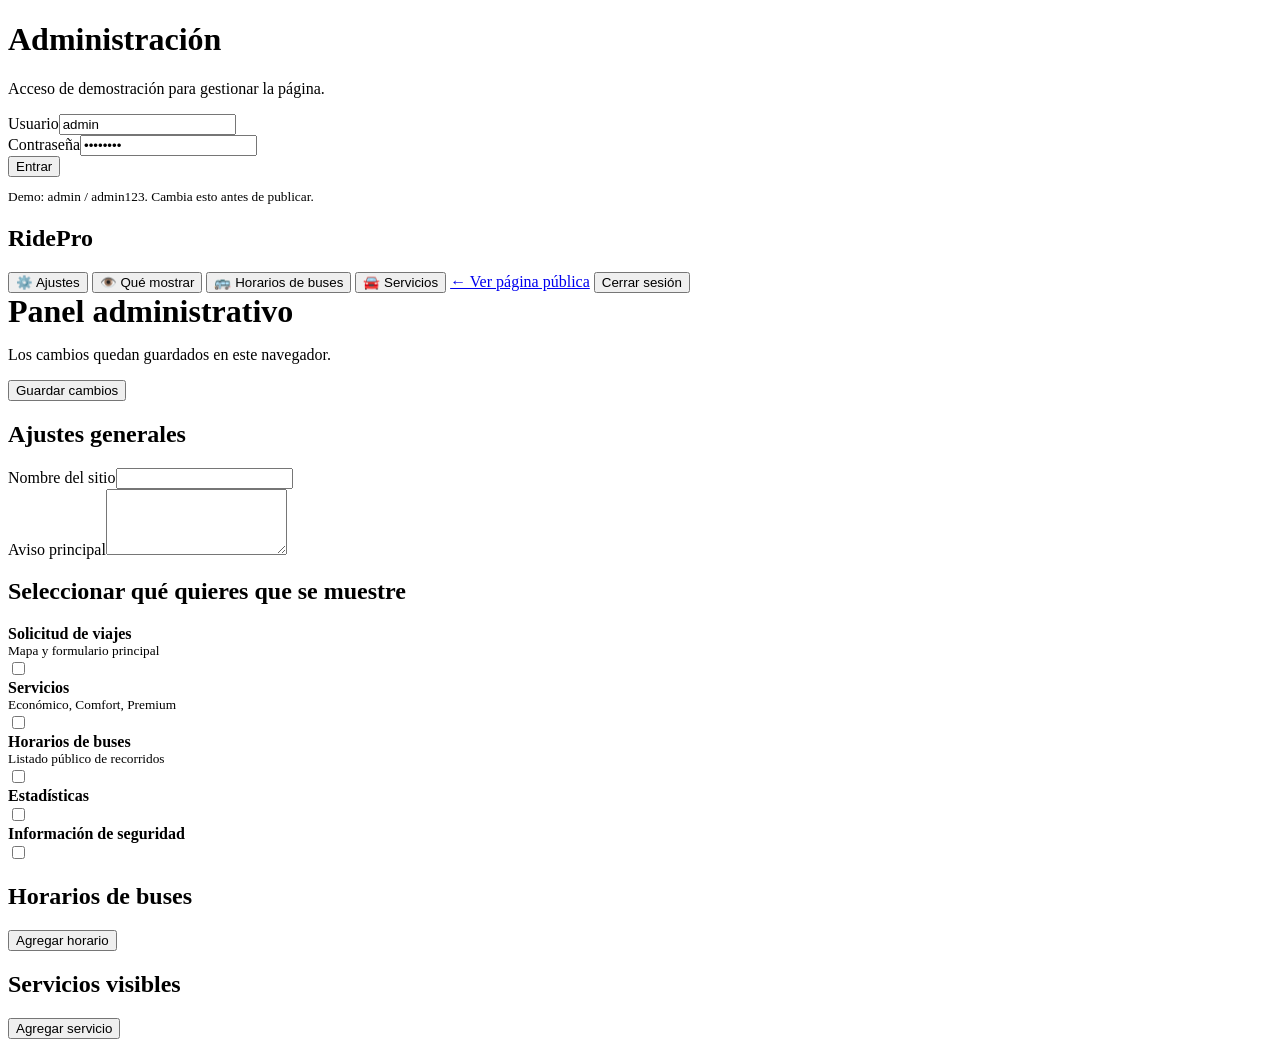
==== admin/index.html @ b36dc410 "Add files via upload" ====
<!doctype html>
<html lang="es">
<head><meta charset="utf-8"><meta name="viewport" content="width=device-width,initial-scale=1"><title>RidePro Admin</title><link rel="stylesheet" href="../assets/styles.css"></head>
<body>
<div id="loginView" class="login-wrap">
  <div class="card login-card">
    <div class="card-body">
      <h1>Administración</h1><p style="color:var(--muted)">Acceso de demostración para gestionar la página.</p>
      <div class="field"><label>Usuario</label><input id="loginUser" value="admin"></div>
      <div class="field"><label>Contraseña</label><input id="loginPass" type="password" value="admin123"></div>
      <button class="btn btn-primary btn-block" id="loginBtn">Entrar</button>
      <small style="display:block;margin-top:12px;color:var(--muted)">Demo: admin / admin123. Cambia esto antes de publicar.</small>
    </div>
  </div>
</div>

<div id="adminView" class="admin-shell hidden">
  <aside class="admin-side">
    <h1>Ride<b style="color:var(--brand)">Pro</b></h1>
    <button class="active" data-panel="settingsPanel">⚙️ Ajustes</button>
    <button data-panel="visibilityPanel">👁️ Qué mostrar</button>
    <button data-panel="busesPanel">🚌 Horarios de buses</button>
    <button data-panel="servicesPanel">🚘 Servicios</button>
    <a href="../">← Ver página pública</a>
    <button id="logoutBtn">Cerrar sesión</button>
  </aside>
  <main class="admin-main">
    <div class="toolbar"><div><h1 style="margin:0">Panel administrativo</h1><p style="color:var(--muted)">Los cambios quedan guardados en este navegador.</p></div><button class="btn btn-primary" id="saveAll">Guardar cambios</button></div>

    <section id="settingsPanel" class="admin-panel card">
      <div class="card-head"><h2>Ajustes generales</h2></div><div class="card-body">
        <div class="field"><label>Nombre del sitio</label><input id="siteName"></div>
        <div class="field"><label>Aviso principal</label><textarea id="announcement" rows="4"></textarea></div>
      </div>
    </section>

    <section id="visibilityPanel" class="admin-panel card hidden">
      <div class="card-head"><h2>Seleccionar qué quieres que se muestre</h2></div><div class="card-body">
        <div class="switch-row"><div><strong>Solicitud de viajes</strong><small style="display:block;color:var(--muted)">Mapa y formulario principal</small></div><label class="switch"><input id="showBooking" type="checkbox"><span class="slider"></span></label></div>
        <div class="switch-row"><div><strong>Servicios</strong><small style="display:block;color:var(--muted)">Económico, Comfort, Premium</small></div><label class="switch"><input id="showServices" type="checkbox"><span class="slider"></span></label></div>
        <div class="switch-row"><div><strong>Horarios de buses</strong><small style="display:block;color:var(--muted)">Listado público de recorridos</small></div><label class="switch"><input id="showBusSchedules" type="checkbox"><span class="slider"></span></label></div>
        <div class="switch-row"><div><strong>Estadísticas</strong></div><label class="switch"><input id="showMetrics" type="checkbox"><span class="slider"></span></label></div>
        <div class="switch-row"><div><strong>Información de seguridad</strong></div><label class="switch"><input id="showSafety" type="checkbox"><span class="slider"></span></label></div>
      </div>
    </section>

    <section id="busesPanel" class="admin-panel card hidden">
      <div class="card-head"><h2>Horarios de buses</h2><button class="btn btn-dark" id="addBus">Agregar horario</button></div>
      <div class="card-body"><div id="busEditor"></div></div>
    </section>

    <section id="servicesPanel" class="admin-panel card hidden">
      <div class="card-head"><h2>Servicios visibles</h2><button class="btn btn-dark" id="addService">Agregar servicio</button></div>
      <div class="card-body"><div id="serviceEditor"></div></div>
    </section>
  </main>
</div>
<div class="toast" id="toast"></div>
<script src="../assets/admin.js"></script>
</body></html>
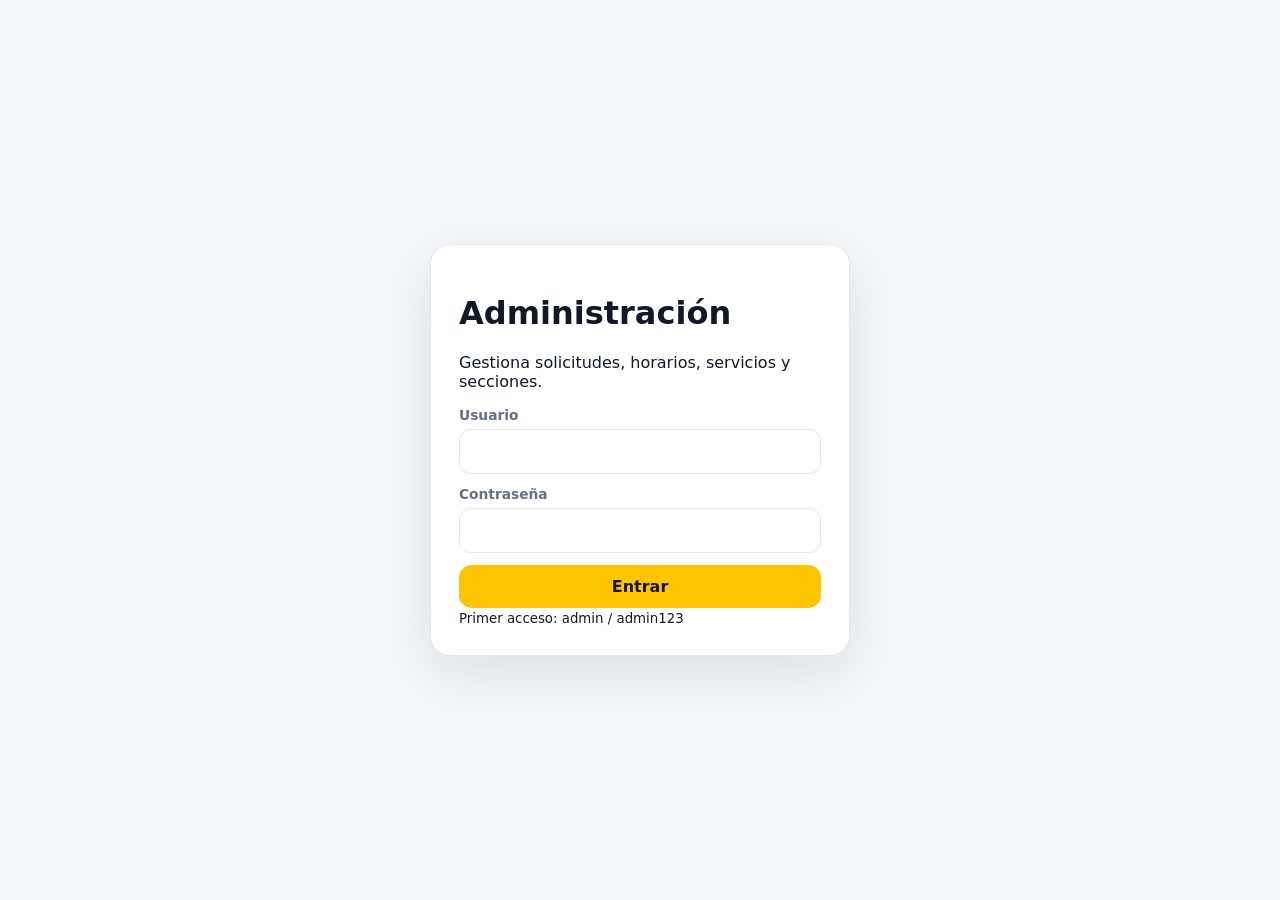
==== commit 242434cf: "Add files via upload" ====
--- a/admin/index.html
+++ b/admin/index.html
@@ -1,60 +1,11 @@
-<!doctype html>
-<html lang="es">
-<head><meta charset="utf-8"><meta name="viewport" content="width=device-width,initial-scale=1"><title>RidePro Admin</title><link rel="stylesheet" href="../assets/styles.css"></head>
-<body>
-<div id="loginView" class="login-wrap">
-  <div class="card login-card">
-    <div class="card-body">
-      <h1>Administración</h1><p style="color:var(--muted)">Acceso de demostración para gestionar la página.</p>
-      <div class="field"><label>Usuario</label><input id="loginUser" value="admin"></div>
-      <div class="field"><label>Contraseña</label><input id="loginPass" type="password" value="admin123"></div>
-      <button class="btn btn-primary btn-block" id="loginBtn">Entrar</button>
-      <small style="display:block;margin-top:12px;color:var(--muted)">Demo: admin / admin123. Cambia esto antes de publicar.</small>
-    </div>
-  </div>
-</div>
-
-<div id="adminView" class="admin-shell hidden">
-  <aside class="admin-side">
-    <h1>Ride<b style="color:var(--brand)">Pro</b></h1>
-    <button class="active" data-panel="settingsPanel">⚙️ Ajustes</button>
-    <button data-panel="visibilityPanel">👁️ Qué mostrar</button>
-    <button data-panel="busesPanel">🚌 Horarios de buses</button>
-    <button data-panel="servicesPanel">🚘 Servicios</button>
-    <a href="../">← Ver página pública</a>
-    <button id="logoutBtn">Cerrar sesión</button>
-  </aside>
-  <main class="admin-main">
-    <div class="toolbar"><div><h1 style="margin:0">Panel administrativo</h1><p style="color:var(--muted)">Los cambios quedan guardados en este navegador.</p></div><button class="btn btn-primary" id="saveAll">Guardar cambios</button></div>
-
-    <section id="settingsPanel" class="admin-panel card">
-      <div class="card-head"><h2>Ajustes generales</h2></div><div class="card-body">
-        <div class="field"><label>Nombre del sitio</label><input id="siteName"></div>
-        <div class="field"><label>Aviso principal</label><textarea id="announcement" rows="4"></textarea></div>
-      </div>
-    </section>
-
-    <section id="visibilityPanel" class="admin-panel card hidden">
-      <div class="card-head"><h2>Seleccionar qué quieres que se muestre</h2></div><div class="card-body">
-        <div class="switch-row"><div><strong>Solicitud de viajes</strong><small style="display:block;color:var(--muted)">Mapa y formulario principal</small></div><label class="switch"><input id="showBooking" type="checkbox"><span class="slider"></span></label></div>
-        <div class="switch-row"><div><strong>Servicios</strong><small style="display:block;color:var(--muted)">Económico, Comfort, Premium</small></div><label class="switch"><input id="showServices" type="checkbox"><span class="slider"></span></label></div>
-        <div class="switch-row"><div><strong>Horarios de buses</strong><small style="display:block;color:var(--muted)">Listado público de recorridos</small></div><label class="switch"><input id="showBusSchedules" type="checkbox"><span class="slider"></span></label></div>
-        <div class="switch-row"><div><strong>Estadísticas</strong></div><label class="switch"><input id="showMetrics" type="checkbox"><span class="slider"></span></label></div>
-        <div class="switch-row"><div><strong>Información de seguridad</strong></div><label class="switch"><input id="showSafety" type="checkbox"><span class="slider"></span></label></div>
-      </div>
-    </section>
-
-    <section id="busesPanel" class="admin-panel card hidden">
-      <div class="card-head"><h2>Horarios de buses</h2><button class="btn btn-dark" id="addBus">Agregar horario</button></div>
-      <div class="card-body"><div id="busEditor"></div></div>
-    </section>
-
-    <section id="servicesPanel" class="admin-panel card hidden">
-      <div class="card-head"><h2>Servicios visibles</h2><button class="btn btn-dark" id="addService">Agregar servicio</button></div>
-      <div class="card-body"><div id="serviceEditor"></div></div>
-    </section>
-  </main>
-</div>
-<div class="toast" id="toast"></div>
-<script src="../assets/admin.js"></script>
-</body></html>+<!doctype html><html lang="es"><head><meta charset="utf-8"><meta name="viewport" content="width=device-width,initial-scale=1"><title>RidePro Admin</title><link rel="stylesheet" href="../assets/styles.css"></head><body>
+<div id="loginView" class="login-wrap"><div class="card login-card"><div class="card-body"><h1>Administración</h1><p class="muted">Gestiona solicitudes, horarios, servicios y secciones.</p><div class="field"><label>Usuario</label><input id="loginUser" autocomplete="username"></div><div class="field"><label>Contraseña</label><input id="loginPass" type="password" autocomplete="current-password"></div><button class="btn btn-primary btn-block" id="loginBtn">Entrar</button><small class="muted login-help">Primer acceso: admin / admin123</small></div></div></div>
+<div id="adminView" class="admin-shell hidden"><aside class="admin-side"><h1>Ride<b>Pro</b></h1><button class="active" data-panel="requestsPanel">📋 Solicitudes</button><button data-panel="settingsPanel">⚙️ Ajustes</button><button data-panel="visibilityPanel">👁️ Qué mostrar</button><button data-panel="busesPanel">🚌 Horarios</button><button data-panel="servicesPanel">🚘 Servicios</button><button data-panel="securityPanel">🔐 Seguridad</button><a href="../">← Ver página pública</a><button id="logoutBtn">Cerrar sesión</button></aside>
+<main class="admin-main"><div class="toolbar"><div><h1>Panel administrativo</h1><p class="muted">Los cambios públicos se aplican al guardar.</p></div><button class="btn btn-primary" id="saveAll">Guardar cambios</button></div>
+<section id="requestsPanel" class="admin-panel card"><div class="card-head"><h2>Solicitudes de viaje</h2><div><button class="btn btn-outline" id="exportRequests">Exportar CSV</button><button class="btn btn-danger" id="clearRequests">Vaciar</button></div></div><div class="card-body"><div class="field"><label>Buscar</label><input id="requestSearch" placeholder="Código, nombre, teléfono, origen o destino"></div><div id="requestEditor"></div></div></section>
+<section id="settingsPanel" class="admin-panel card hidden"><div class="card-head"><h2>Ajustes generales</h2></div><div class="card-body"><div class="field"><label>Nombre del sitio</label><input id="siteName"></div><div class="field"><label>Aviso principal</label><textarea id="announcement" rows="4"></textarea></div><div class="actions"><button class="btn btn-outline" id="exportConfig">Exportar copia</button><label class="btn btn-outline file-label">Importar copia<input type="file" id="importConfig" accept="application/json"></label><button class="btn btn-danger" id="resetConfig">Restablecer</button></div></div></section>
+<section id="visibilityPanel" class="admin-panel card hidden"><div class="card-head"><h2>Seleccionar qué mostrar</h2></div><div class="card-body" id="visibilityOptions"></div></section>
+<section id="busesPanel" class="admin-panel card hidden"><div class="card-head"><h2>Horarios de buses</h2><button class="btn btn-dark" id="addBus">Agregar horario</button></div><div class="card-body"><div id="busEditor"></div></div></section>
+<section id="servicesPanel" class="admin-panel card hidden"><div class="card-head"><h2>Servicios</h2><button class="btn btn-dark" id="addService">Agregar servicio</button></div><div class="card-body"><div id="serviceEditor"></div></div></section>
+<section id="securityPanel" class="admin-panel card hidden"><div class="card-head"><h2>Cambiar acceso</h2></div><div class="card-body"><div class="field"><label>Nuevo usuario</label><input id="newUser"></div><div class="field"><label>Nueva contraseña</label><input id="newPass" type="password" minlength="6"></div><button class="btn btn-dark" id="saveCredentials">Actualizar acceso</button><p class="muted warning">En GitHub Pages esta protección es básica porque no existe servidor. Para seguridad real hace falta backend.</p></div></section>
+</main></div><div class="toast" id="toast"></div><script src="../assets/admin.js"></script></body></html>
--- a/assets/styles.css
+++ b/assets/styles.css
@@ -0,0 +1,35 @@
+
+:root{
+  --bg:#f4f7fb;--surface:#fff;--dark:#101827;--dark2:#172235;--text:#111827;
+  --muted:#667085;--line:#e4e7ec;--brand:#ffc400;--success:#16a34a;--danger:#dc2626;
+  --shadow:0 18px 55px rgba(16,24,40,.10);--radius:20px
+}
+*{box-sizing:border-box}body{margin:0;font-family:Inter,system-ui,-apple-system,Segoe UI,sans-serif;background:var(--bg);color:var(--text)}
+button,input,select,textarea{font:inherit}.hidden{display:none!important}
+header{background:var(--dark);color:#fff;padding:16px 5vw;display:flex;align-items:center;justify-content:space-between;gap:16px;position:sticky;top:0;z-index:20}
+.brand{display:flex;align-items:center;gap:10px;font-weight:900;font-size:1.25rem}.brand b{color:var(--brand)}
+nav{display:flex;gap:8px;flex-wrap:wrap}nav button,nav a{border:0;text-decoration:none;background:rgba(255,255,255,.08);color:#fff;padding:10px 13px;border-radius:12px;cursor:pointer}
+nav button.active{background:var(--brand);color:#111827}
+main{padding:24px 5vw 60px}.hero{display:grid;grid-template-columns:1.15fr .85fr;gap:20px}
+.card{background:var(--surface);border:1px solid var(--line);border-radius:var(--radius);box-shadow:var(--shadow);overflow:hidden}
+.card h2,.card h3{margin:0}.card-head{padding:20px;border-bottom:1px solid var(--line);display:flex;align-items:center;justify-content:space-between;gap:12px}.card-body{padding:20px}
+.map{min-height:470px;position:relative;background:linear-gradient(135deg,#e8eef6,#fdfefe);overflow:hidden}
+.map:before{content:"";position:absolute;inset:-25%;background-image:linear-gradient(rgba(148,163,184,.25) 1px,transparent 1px),linear-gradient(90deg,rgba(148,163,184,.25) 1px,transparent 1px);background-size:55px 55px;transform:rotate(-8deg)}
+.road{position:absolute;left:10%;right:10%;top:48%;height:10px;background:#1f2937;border-radius:99px;transform:rotate(-16deg);box-shadow:0 0 0 5px #fff}
+.car{position:absolute;left:51%;top:42%;font-size:34px;transform:rotate(-16deg)}
+.booking{position:absolute;left:18px;right:18px;bottom:18px;background:rgba(255,255,255,.96);padding:16px;border-radius:18px;box-shadow:var(--shadow)}
+.field{display:grid;gap:6px;margin-bottom:12px}.field label{font-size:.86rem;color:var(--muted);font-weight:700}.field input,.field select,.field textarea{width:100%;border:1px solid var(--line);border-radius:12px;padding:12px;background:#fff}
+.btn{border:0;border-radius:13px;padding:12px 16px;font-weight:800;cursor:pointer}.btn-primary{background:var(--brand);color:#111827}.btn-dark{background:var(--dark);color:#fff}.btn-outline{background:#fff;border:1px solid var(--line)}.btn-danger{background:var(--danger);color:#fff}.btn-success{background:var(--success);color:#fff}.btn-block{width:100%}
+.grid{display:grid;gap:18px}.grid-2{grid-template-columns:repeat(2,1fr)}.grid-3{grid-template-columns:repeat(3,1fr)}.grid-4{grid-template-columns:repeat(4,1fr)}
+.section{margin-top:22px}.service{display:flex;align-items:center;gap:12px;padding:14px;border:1px solid var(--line);border-radius:14px;margin-bottom:10px}.service strong{display:block}.service small{color:var(--muted)}
+.metric{padding:18px;background:#fff;border:1px solid var(--line);border-radius:16px;box-shadow:var(--shadow)}.metric span{color:var(--muted)}.metric strong{display:block;font-size:1.55rem;margin-top:6px}
+.bus-list{display:grid;gap:12px}.bus-row{display:grid;grid-template-columns:100px 1fr 140px auto;gap:12px;align-items:center;padding:14px;border:1px solid var(--line);border-radius:14px;background:#fff}.badge{display:inline-block;padding:6px 9px;border-radius:999px;background:#eef2ff;font-size:.78rem;font-weight:800}
+.notice{padding:14px 16px;border-radius:14px;background:#fff8db;border:1px solid #ffe58a}
+.admin-shell{display:grid;grid-template-columns:250px 1fr;min-height:100vh}.admin-side{background:var(--dark);color:#fff;padding:22px;position:sticky;top:0;height:100vh}.admin-side h1{margin-top:0}.admin-side button,.admin-side a{display:block;width:100%;text-align:left;margin:7px 0;border:0;border-radius:12px;padding:12px;background:transparent;color:#dbe4f0;text-decoration:none}.admin-side button.active{background:rgba(255,255,255,.1);box-shadow:inset 3px 0 var(--brand)}
+.admin-main{padding:24px}.toolbar{display:flex;justify-content:space-between;align-items:center;gap:12px;margin-bottom:20px}.switch-row{display:flex;justify-content:space-between;align-items:center;padding:14px 0;border-bottom:1px solid var(--line)}
+.switch{position:relative;width:52px;height:30px}.switch input{display:none}.slider{position:absolute;inset:0;background:#cbd5e1;border-radius:99px;cursor:pointer}.slider:before{content:"";position:absolute;width:22px;height:22px;left:4px;top:4px;background:#fff;border-radius:50%;transition:.2s}.switch input:checked+.slider{background:var(--success)}.switch input:checked+.slider:before{transform:translateX(22px)}
+.table{width:100%;border-collapse:collapse}.table th,.table td{padding:12px;border-bottom:1px solid var(--line);text-align:left}
+.login-wrap{min-height:100vh;display:grid;place-items:center;padding:20px}.login-card{width:min(420px,100%)}.login-card .card-body{padding:28px}
+.toast{position:fixed;right:20px;bottom:20px;background:#111827;color:#fff;padding:13px 16px;border-radius:12px;opacity:0;transform:translateY(10px);transition:.2s;z-index:99}.toast.show{opacity:1;transform:none}
+@media(max-width:900px){.hero,.grid-4,.grid-3,.grid-2{grid-template-columns:1fr}.admin-shell{grid-template-columns:1fr}.admin-side{position:static;height:auto}.bus-row{grid-template-columns:1fr 1fr}.admin-main{padding:16px}}
+@media(max-width:560px){header{align-items:flex-start;flex-direction:column}.map{min-height:540px}.bus-row{grid-template-columns:1fr}main{padding:16px}.toolbar{align-items:flex-start;flex-direction:column}}
